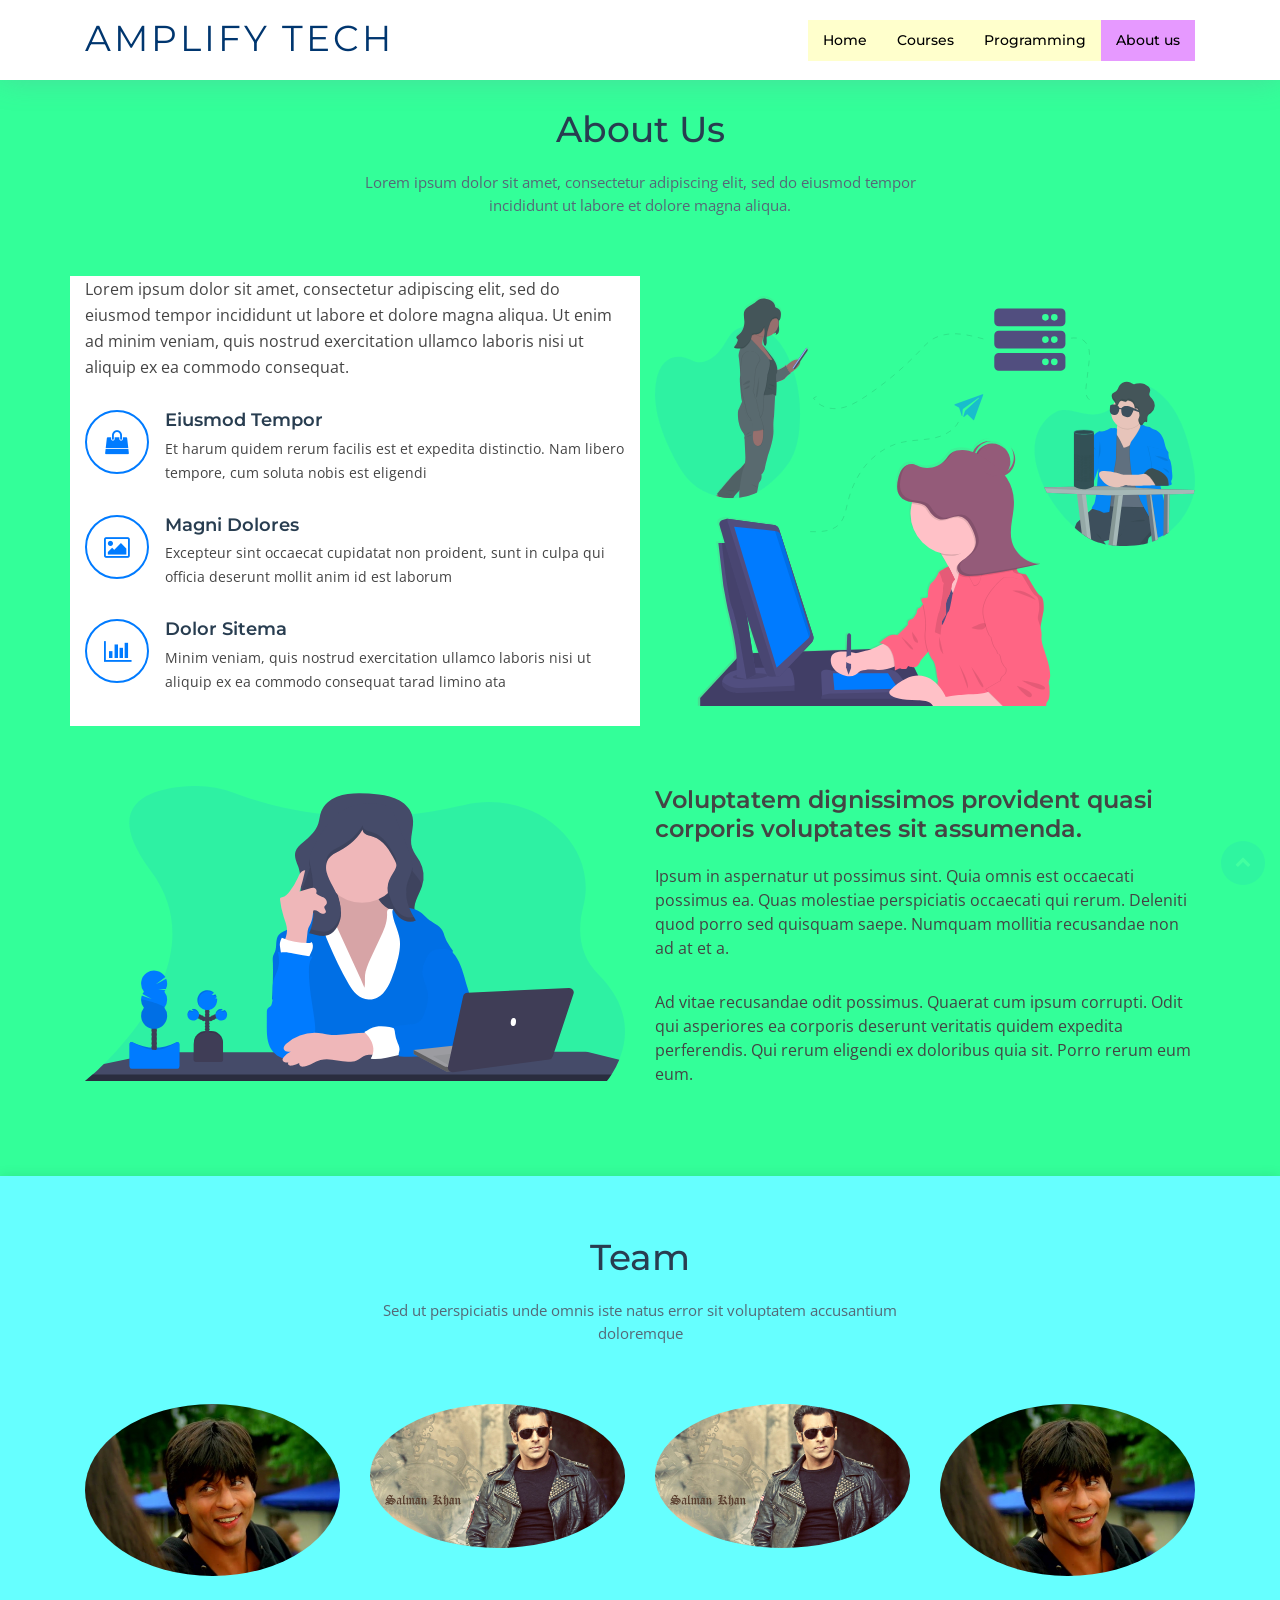
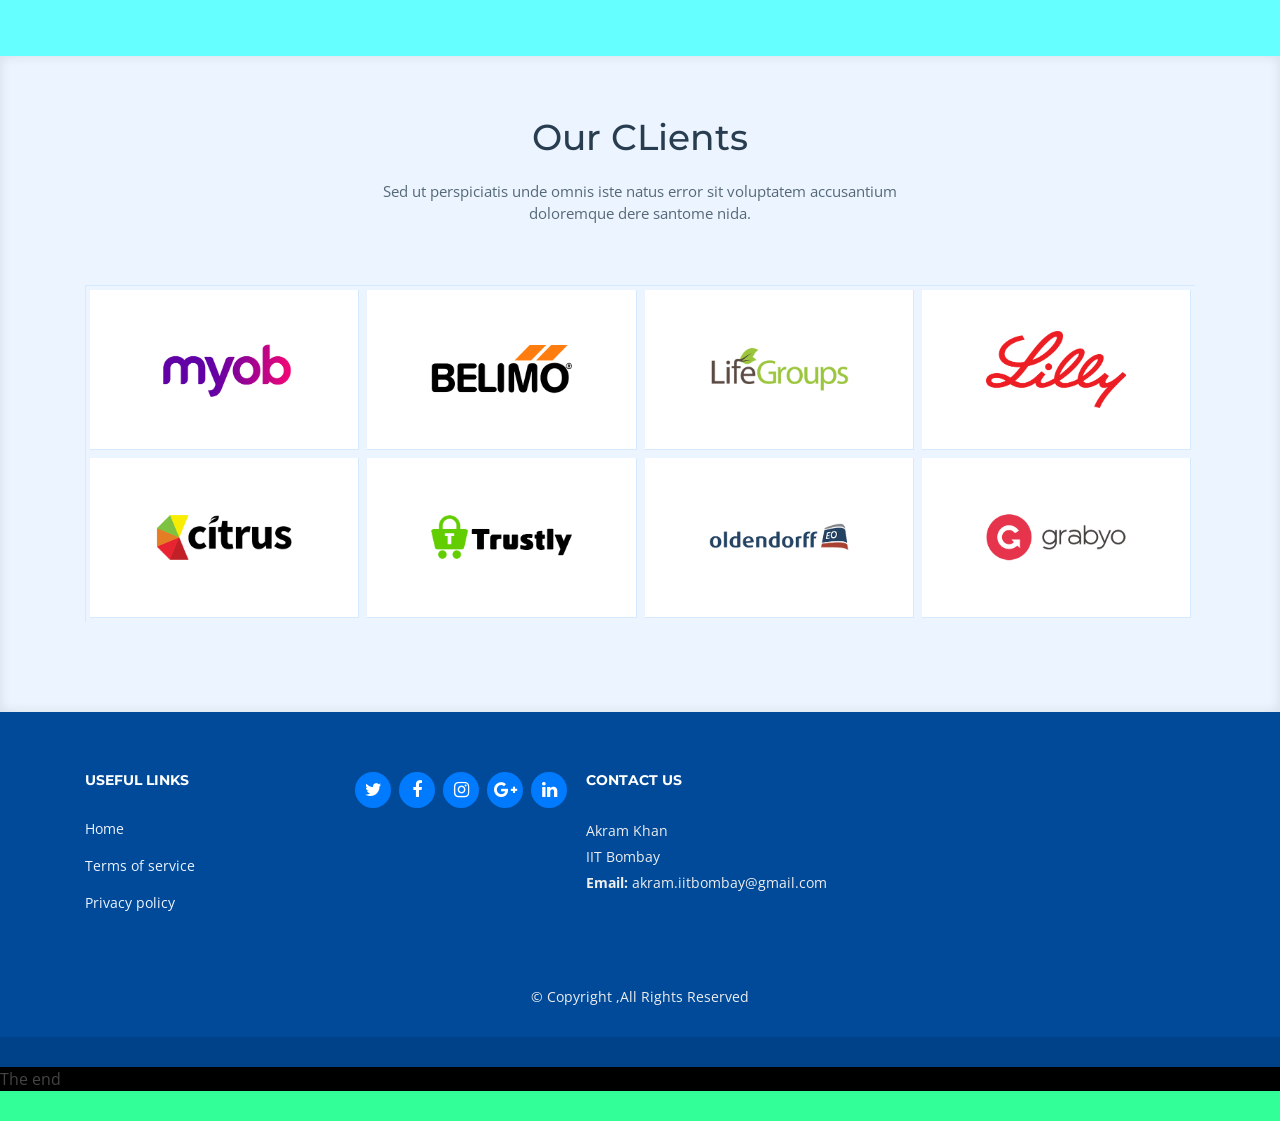
==== aboutus.html @ 1177f58f "started" ====
<!DOCTYPE html>
<html lang="en">
<head>
  <meta charset="utf-8">
  <title>About us</title>
  <meta content="width=device-width, initial-scale=1.0" name="viewport">
  <meta content="" name="keywords">
  <meta content="" name="description">

  <!-- Favicons -->
  <link href="img/ak.jpeg" rel="icon">
  <link href="img/ak.jpeg" rel="apple-touch-icon">

  <!-- Google Fonts -->
  <link href="https://fonts.googleapis.com/css?family=Open+Sans:300,300i,400,400i,700,700i|Montserrat:300,400,500,700" rel="stylesheet">

  <!-- Bootstrap CSS File -->
  <link href="lib/bootstrap/css/bootstrap.min.css" rel="stylesheet">

  <!-- Libraries CSS Files -->
  <link href="lib/font-awesome/css/font-awesome.min.css" rel="stylesheet">
  <link href="lib/animate/animate.min.css" rel="stylesheet">
  <link href="lib/ionicons/css/ionicons.min.css" rel="stylesheet">
  <link href="lib/owlcarousel/assets/owl.carousel.min.css" rel="stylesheet">
  <link href="lib/lightbox/css/lightbox.min.css" rel="stylesheet">

  <!-- Main Stylesheet File -->
  <link href="css/style.css" rel="stylesheet">

</head>

<body style="background-color: #33ff99">

  <!--==========================
  Header
  ============================-->
  <header id="header" class="fixed-top">
    <div class="container">

      <div class="logo float-left">
        <!-- Uncomment below if you prefer to use an image logo -->
        <h1 class="text-light"><a href="#header"><span>Amplify Tech</span></a></h1>
      </div>

      <nav class="main-nav float-right d-none d-lg-block">
        <ul>
          <li style="background-color: #ffffcc;color: black;"><a href="index.html">Home</a></li>
          <li style="background-color: #ffffcc;color: black;" ><a href="courses.html">Courses</a></li>
          <li style="background-color: #ffffcc;color: black;"><a href="programming.html">Programming</a></li>
          <li style="background-color: #e699ff;color: black;" class="active"><a href="aboutus.html">About us</a></li>
        </ul>
      </nav><!-- .main-nav -->
      
    </div>
  </header><!-- #header -->

  
    <!--==========================
      About Us Section
    ============================-->
    <section id="about" style="background-color: #33ff99">
      <div class="container">
        <br><br>
        <header class="section-header">
          <h3>About Us</h3>
          <p>Lorem ipsum dolor sit amet, consectetur adipiscing elit, sed do eiusmod tempor incididunt ut labore et dolore magna aliqua.</p>
        </header>

        <div class="row about-container">

          <div class="col-lg-6 content order-lg-1 order-2">
            <p>
              Lorem ipsum dolor sit amet, consectetur adipiscing elit, sed do eiusmod tempor incididunt ut labore et dolore magna aliqua. Ut enim ad minim veniam, quis nostrud exercitation ullamco laboris nisi ut aliquip ex ea commodo consequat.
            </p>

            <div class="icon-box wow fadeInUp">
              <div class="icon"><i class="fa fa-shopping-bag"></i></div>
              <h4 class="title"><a href="">Eiusmod Tempor</a></h4>
              <p class="description">Et harum quidem rerum facilis est et expedita distinctio. Nam libero tempore, cum soluta nobis est eligendi</p>
            </div>

            <div class="icon-box wow fadeInUp" data-wow-delay="0.2s">
              <div class="icon"><i class="fa fa-photo"></i></div>
              <h4 class="title"><a href="">Magni Dolores</a></h4>
              <p class="description">Excepteur sint occaecat cupidatat non proident, sunt in culpa qui officia deserunt mollit anim id est laborum</p>
            </div>

            <div class="icon-box wow fadeInUp" data-wow-delay="0.4s">
              <div class="icon"><i class="fa fa-bar-chart"></i></div>
              <h4 class="title"><a href="">Dolor Sitema</a></h4>
              <p class="description">Minim veniam, quis nostrud exercitation ullamco laboris nisi ut aliquip ex ea commodo consequat tarad limino ata</p>
            </div>

          </div>

          <div class="col-lg-6 background order-lg-2 order-1 wow fadeInUp">
            <img src="img/about-extra-2.svg" class="img-fluid" alt="">
          </div>
        </div>

        <div class="row about-extra">
          <div class="col-lg-6 wow fadeInUp">
            <img src="img/about-extra-1.svg" class="img-fluid" alt="">
          </div>
          <div class="col-lg-6 wow fadeInUp pt-5 pt-lg-0">
            <h4>Voluptatem dignissimos provident quasi corporis voluptates sit assumenda.</h4>
            <p>
              Ipsum in aspernatur ut possimus sint. Quia omnis est occaecati possimus ea. Quas molestiae perspiciatis occaecati qui rerum. Deleniti quod porro sed quisquam saepe. Numquam mollitia recusandae non ad at et a.
            </p>
            <p>
              Ad vitae recusandae odit possimus. Quaerat cum ipsum corrupti. Odit qui asperiores ea corporis deserunt veritatis quidem expedita perferendis. Qui rerum eligendi ex doloribus quia sit. Porro rerum eum eum.
            </p>
          </div>
        </div>

      </div>
    </section><!-- #about -->

    <!--==========================
      Team Section
    ============================-->
    <section id="team" style="background-color: #66ffff;">
      <div class="container">
        <div class="section-header">
          <h3>Team</h3>
          <p>Sed ut perspiciatis unde omnis iste natus error sit voluptatem accusantium doloremque</p>
        </div>

        <div class="row">

          <div class="col-lg-3 col-md-6 wow fadeInUp">
            <div class="member">
              <img src="img/shahruk.jpg" class="img-fluid" alt="">
              <div class="member-info">
                <div class="member-info-content">
                  <h4>Walter White</h4>
                  <span>Chief Executive Officer</span>
                  <div class="social">
                    <a href=""><i class="fa fa-twitter"></i></a>
                    <a href=""><i class="fa fa-facebook"></i></a>
                    <a href=""><i class="fa fa-google-plus"></i></a>
                    <a href=""><i class="fa fa-linkedin"></i></a>
                  </div>
                </div>
              </div>
            </div>
          </div>

          <div class="col-lg-3 col-md-6 wow fadeInUp" data-wow-delay="0.1s">
            <div class="member">
              <img src="img/salman.jpg" class="img-fluid" alt="">
              <div class="member-info">
                <div class="member-info-content">
                  <h4>Sarah Jhonson</h4>
                  <span>Product Manager</span>
                  <div class="social">
                    <a href=""><i class="fa fa-twitter"></i></a>
                    <a href=""><i class="fa fa-facebook"></i></a>
                    <a href=""><i class="fa fa-google-plus"></i></a>
                    <a href=""><i class="fa fa-linkedin"></i></a>
                  </div>
                </div>
              </div>
            </div>
          </div>

          <div class="col-lg-3 col-md-6 wow fadeInUp" data-wow-delay="0.2s">
            <div class="member">
              <img src="img/salman.jpg" class="img-fluid" alt="">
              <div class="member-info">
                <div class="member-info-content">
                  <h4>William Anderson</h4>
                  <span>CTO</span>
                  <div class="social">
                    <a href=""><i class="fa fa-twitter"></i></a>
                    <a href=""><i class="fa fa-facebook"></i></a>
                    <a href=""><i class="fa fa-google-plus"></i></a>
                    <a href=""><i class="fa fa-linkedin"></i></a>
                  </div>
                </div>
              </div>
            </div>
          </div>

          <div class="col-lg-3 col-md-6 wow fadeInUp" data-wow-delay="0.3s">
            <div class="member">
              <img src="img/shahruk.jpg" class="img-fluid" alt="">
              <div class="member-info">
                <div class="member-info-content">
                  <h4>Amanda Jepson</h4>
                  <span>Accountant</span>
                  <div class="social">
                    <a href=""><i class="fa fa-twitter"></i></a>
                    <a href=""><i class="fa fa-facebook"></i></a>
                    <a href=""><i class="fa fa-google-plus"></i></a>
                    <a href=""><i class="fa fa-linkedin"></i></a>
                  </div>
                </div>
              </div>
            </div>
          </div>

        </div>

      </div>
    </section><!-- #team -->

    <!--==========================
      Clients Section
    ============================-->
    <section id="clients" class="section-bg">

      <div class="container">

        <div class="section-header">
          <h3>Our CLients</h3>
          <p>Sed ut perspiciatis unde omnis iste natus error sit voluptatem accusantium doloremque dere santome nida.</p>
        </div>

        <div class="row no-gutters clients-wrap clearfix wow fadeInUp">

          <div class="col-lg-3 col-md-4 col-xs-6">
            <div class="client-logo">
              <img src="img/clients/client-1.png" class="img-fluid" alt="">
            </div>
          </div>
          
          <div class="col-lg-3 col-md-4 col-xs-6">
            <div class="client-logo">
              <img src="img/clients/client-2.png" class="img-fluid" alt="">
            </div>
          </div>
        
          <div class="col-lg-3 col-md-4 col-xs-6">
            <div class="client-logo">
              <img src="img/clients/client-3.png" class="img-fluid" alt="">
            </div>
          </div>
          
          <div class="col-lg-3 col-md-4 col-xs-6">
            <div class="client-logo">
              <img src="img/clients/client-4.png" class="img-fluid" alt="">
            </div>
          </div>
          
          <div class="col-lg-3 col-md-4 col-xs-6">
            <div class="client-logo">
              <img src="img/clients/client-5.png" class="img-fluid" alt="">
            </div>
          </div>
        
          <div class="col-lg-3 col-md-4 col-xs-6">
            <div class="client-logo">
              <img src="img/clients/client-6.png" class="img-fluid" alt="">
            </div>
          </div>
          
          <div class="col-lg-3 col-md-4 col-xs-6">
            <div class="client-logo">
              <img src="img/clients/client-7.png" class="img-fluid" alt="">
            </div>
          </div>
          
          <div class="col-lg-3 col-md-4 col-xs-6">
            <div class="client-logo">
              <img src="img/clients/client-8.png" class="img-fluid" alt="">
            </div>
          </div>

        </div>

      </div>

    </section>



  <!--==========================
    Footer
  ============================-->
  <footer id="footer">
    <div class="footer-top">
      <div class="container">
        <div class="row">


          <div class="col-lg-3 col-md-6 footer-links">
            <h4>Useful Links</h4>
            <ul>
              <li><a href="index.html">Home</a></li>
              <li><a href="#">Terms of service</a></li>
              <li><a href="#">Privacy policy</a></li>
            </ul>
          </div>

            <div class="social-links">
              <a href="#" class="twitter"><i class="fa fa-twitter"></i></a>
              <a href="#" class="facebook"><i class="fa fa-facebook"></i></a>
              <a href="#" class="instagram"><i class="fa fa-instagram"></i></a>
              <a href="#" class="google-plus"><i class="fa fa-google-plus"></i></a>
              <a href="https://www.linkedin.com/in/akram-khan-572576174/" class="linkedin"><i class="fa fa-linkedin"></i></a>
            </div>

          <div class="col-lg-3 col-md-6 footer-contact">
            <h4>Contact Us</h4>
            <p>
              Akram Khan <br>
              IIT Bombay<br>
              <strong>Email:</strong> akram.iitbombay@gmail.com<br>
            </p> 

          </div>

      </div>
    </div>

    <div class="container">
      <div class="copyright">
        &copy; Copyright ,All Rights Reserved
      </div>
      </div>
    </div>
  </footer><!-- #footer -->




  
  <a href="#" class="back-to-top"><i class="fa fa-chevron-up"></i></a>
  <p style="background-color: black;">The end</p>

  <!-- Uncomment below i you want to use a preloader -->
  <!-- <div id="preloader"></div> -->

  <!-- JavaScript Libraries -->
  <script src="lib/jquery/jquery.min.js"></script>
  <script src="lib/jquery/jquery-migrate.min.js"></script>
  <script src="lib/bootstrap/js/bootstrap.bundle.min.js"></script>
  <script src="lib/easing/easing.min.js"></script>
  <script src="lib/mobile-nav/mobile-nav.js"></script>
  <script src="lib/wow/wow.min.js"></script>
  <script src="lib/waypoints/waypoints.min.js"></script>
  <script src="lib/counterup/counterup.min.js"></script>
  <script src="lib/owlcarousel/owl.carousel.min.js"></script>
  <script src="lib/isotope/isotope.pkgd.min.js"></script>
  <script src="lib/lightbox/js/lightbox.min.js"></script>
  <!-- Contact Form JavaScript File -->
  <script src="contactform/contactform.js"></script>

  <!-- Template Main Javascript File -->
  <script src="js/main.js"></script>

</body>
</html>
---- css/style.css ----
/*
  Theme Name: NewBiz
  Theme URL: https://bootstrapmade.com/newbiz-bootstrap-business-template/
  Author: BootstrapMade.com
  License: https://bootstrapmade.com/license/
*/

/*--------------------------------------------------------------
# General
--------------------------------------------------------------*/

body {
  background: #fff;
  color: #444;
  font-family: "Open Sans", sans-serif;
}

* {
  box-sizing: border-box;
}

a {
  color: #007bff;
  transition: 0.5s;
}

a:hover,
a:active,
a:focus {
  color: #0b6bd3;
  outline: none;
  text-decoration: none;
}

p {
  padding: 0;
  margin: 0 0 30px 0;
}

h1,
h2,
h3,
h4,
h5,
h6 {
  font-family: "Montserrat", sans-serif;
  font-weight: 400;
  margin: 0 0 20px 0;
  padding: 0;
}

/* Back to top button */

.back-to-top {
  position: fixed;
  display: none;
  background: #007bff;
  color: #fff;
  width: 44px;
  height: 44px;
  text-align: center;
  line-height: 1;
  font-size: 16px;
  border-radius: 50%;
  right: 15px;
  bottom: 15px;
  transition: background 0.5s;
  z-index: 11;
}

.back-to-top i {
  padding-top: 12px;
  color: #fff;
}

/* Prelaoder */

#preloader {
  position: fixed;
  top: 0;
  left: 0;
  right: 0;
  bottom: 0;
  z-index: 9999;
  overflow: hidden;
  background: #fff;
}

#preloader:before {
  content: "";
  position: fixed;
  top: calc(50% - 30px);
  left: calc(50% - 30px);
  border: 6px solid #f2f2f2;
  border-top: 6px solid #007bff;
  border-radius: 50%;
  width: 60px;
  height: 60px;
  -webkit-animation: animate-preloader 1s linear infinite;
  animation: animate-preloader 1s linear infinite;
}

@-webkit-keyframes animate-preloader {
  0% {
    -webkit-transform: rotate(0deg);
    transform: rotate(0deg);
  }

  100% {
    -webkit-transform: rotate(360deg);
    transform: rotate(360deg);
  }
}

@keyframes animate-preloader {
  0% {
    -webkit-transform: rotate(0deg);
    transform: rotate(0deg);
  }

  100% {
    -webkit-transform: rotate(360deg);
    transform: rotate(360deg);
  }
}

/*--------------------------------------------------------------
# Header
--------------------------------------------------------------*/

#header {
  height: 80px;
  transition: all 0.5s;
  z-index: 997;
  transition: all 0.5s;
  padding: 20px 0;
  background: #fff;
  box-shadow: 0px 0px 30px rgba(127, 137, 161, 0.3);
}

#header.header-scrolled,
#header.header-pages {
  height: 60px;
  padding: 10px 0;
}

#header .logo h1 {
  font-size: 36px;
  margin: 0;
  padding: 0;
  line-height: 1;
  font-weight: 400;
  letter-spacing: 3px;
  text-transform: uppercase;
}

#header .logo h1 a,
#header .logo h1 a:hover {
  color: #00366f;
  text-decoration: none;
}

#header .logo img {
  padding: 0;
  margin: 7px 0;
  max-height: 26px;
}

.main-pages {
  margin-top: 60px;
}

/*--------------------------------------------------------------
# Intro Section
--------------------------------------------------------------*/

#intro {
  width: 100%;
  position: relative;
  background: url("../img/intro-bg.png") center bottom no-repeat;
  background-size: cover;
  padding: 200px 0 120px 0;
}

#intro .intro-img {
  width: 50%;
  float: right;
}

#intro .intro-info {
  width: 50%;
  float: left;
}

#intro .intro-info h2 {
  color: #fff;
  margin-bottom: 40px;
  font-size: 48px;
  font-weight: 700;
}

#intro .intro-info h2 span {
  color: #74b5fc;
  text-decoration: underline;
}

#intro .intro-info .btn-get-started,
#intro .intro-info .btn-services {
  font-family: "Montserrat", sans-serif;
  font-size: 14px;
  font-weight: 600;
  letter-spacing: 1px;
  display: inline-block;
  padding: 10px 32px;
  border-radius: 50px;
  transition: 0.5s;
  margin: 0 20px 20px 0;
  color: #fff;
}

#intro .intro-info .btn-get-started {
  background: #007bff;
  border: 2px solid #007bff;
  color: #fff;
}

#intro .intro-info .btn-get-started:hover {
  background: none;
  border-color: #fff;
  color: #fff;
}

#intro .intro-info .btn-services {
  border: 2px solid #fff;
}

#intro .intro-info .btn-services:hover {
  background: #007bff;
  border-color: #007bff;
  color: #fff;
}

/*--------------------------------------------------------------
# Navigation Menu
--------------------------------------------------------------*/

/* Desktop Navigation */

.main-nav {
  /* Drop Down */
  /* Deep Drop Down */
}

.main-nav,
.main-nav * {
  margin: 0;
  padding: 0;
  list-style: none;
}

.main-nav > ul > li {
  position: relative;
  white-space: nowrap;
  float: left;
}

.main-nav a {
  display: block;
  position: relative;
  color: black;
  padding: 10px 15px;
  transition: 0.3s;
  font-size: 14px;
  font-family: "Montserrat", sans-serif;
  font-weight: 500;
}

.main-nav a:hover,
.main-nav .active > a,
.main-nav li:hover > a {
  color: red;
  text-decoration: none;
}

.main-nav .drop-down ul {
  display: block;
  position: absolute;
  left: 0;
  top: calc(100% + 30px);
  z-index: 99;
  opacity: 0;
  visibility: hidden;
  padding: 10px 0;
  background: #fff;
  box-shadow: 0px 0px 30px rgba(127, 137, 161, 0.25);
  transition: ease all 0.3s;
}

.main-nav .drop-down:hover > ul {
  opacity: 1;
  top: 100%;
  visibility: visible;
}

.main-nav .drop-down li {
  min-width: 180px;
  position: relative;
}

.main-nav .drop-down ul a {
  padding: 10px 20px;
  font-size: 13px;
  color: #004289;
}

.main-nav .drop-down ul a:hover,
.main-nav .drop-down ul .active > a,
.main-nav .drop-down ul li:hover > a {
  color: #007bff;
}

.main-nav .drop-down > a:after {
  content: "\f107";
  font-family: FontAwesome;
  padding-left: 10px;
}

.main-nav .drop-down .drop-down ul {
  top: 0;
  left: calc(100% - 30px);
}

.main-nav .drop-down .drop-down:hover > ul {
  opacity: 1;
  top: 0;
  left: 100%;
}

.main-nav .drop-down .drop-down > a {
  padding-right: 35px;
}

.main-nav .drop-down .drop-down > a:after {
  content: "\f105";
  position: absolute;
  right: 15px;
}

/* Mobile Navigation */

.mobile-nav {
  position: fixed;
  top: 0;
  bottom: 0;
  z-index: 9999;
  overflow-y: auto;
  left: -260px;
  width: 260px;
  padding-top: 18px;
  background: rgba(19, 39, 57, 0.8);
  transition: 0.4s;
}

.mobile-nav * {
  margin: 0;
  padding: 0;
  list-style: none;
}

.mobile-nav a {
  display: block;
  position: relative;
  color: black;
  padding: 10px 20px;
  font-weight: 500;
}

.mobile-nav a:hover,
.mobile-nav .active > a,
.mobile-nav li:hover > a {
  color: red;
  text-decoration: none;
}

.mobile-nav .drop-down > a:after {
  content: "\f078";
  font-family: FontAwesome;
  padding-left: 10px;
  position: absolute;
  right: 15px;
}

.mobile-nav .active.drop-down > a:after {
  content: "\f077";
}

.mobile-nav .drop-down > a {
  padding-right: 35px;
}

.mobile-nav .drop-down ul {
  display: none;
  overflow: hidden;
}

.mobile-nav .drop-down li {
  padding-left: 20px;
}

.mobile-nav-toggle {
  position: fixed;
  right: 0;
  top: 0;
  z-index: 9998;
  border: 0;
  background: none;
  font-size: 24px;
  transition: all 0.4s;
  outline: none !important;
  line-height: 1;
  cursor: pointer;
  text-align: right;
}

.mobile-nav-toggle i {
  margin: 18px 18px 0 0;
  color: #004289;
}

.mobile-nav-overly {
  width: 100%;
  height: 100%;
  z-index: 9997;
  top: 0;
  left: 0;
  position: fixed;
  background: rgba(19, 39, 57, 0.8);
  overflow: hidden;
  display: none;
}

.mobile-nav-active {
  overflow: hidden;
}

.mobile-nav-active .mobile-nav {
  left: 0;
}

.mobile-nav-active .mobile-nav-toggle i {
  color: #fff;
}

/*--------------------------------------------------------------
# Sections
--------------------------------------------------------------*/

/* Sections Header
--------------------------------*/

.section-header h3 {
  font-size: 36px;
  color: #283d50;
  text-align: center;
  font-weight: 500;
  position: relative;
}

.section-header p {
  text-align: center;
  margin: auto;
  font-size: 15px;
  padding-bottom: 60px;
  color: #556877;
  width: 50%;
}

/* Section with background
--------------------------------*/

.section-bg {
  background: #ecf5ff;
}

/* About Us Section
--------------------------------*/

#about {
  background: #fff;
  padding: 60px 0;
}

#about .about-container .background {
  margin: 20px 0;
}

#about .about-container .content {
  background: #fff;
}

#about .about-container .title {
  color: #333;
  font-weight: 700;
  font-size: 32px;
}

#about .about-container p {
  line-height: 26px;
}

#about .about-container p:last-child {
  margin-bottom: 0;
}

#about .about-container .icon-box {
  background: #fff;
  background-size: cover;
  padding: 0 0 30px 0;
}

#about .about-container .icon-box .icon {
  float: left;
  background: #fff;
  width: 64px;
  height: 64px;
  display: -webkit-box;
  display: -webkit-flex;
  display: -ms-flexbox;
  display: flex;
  -webkit-box-pack: center;
  -webkit-justify-content: center;
  -ms-flex-pack: center;
  justify-content: center;
  -webkit-box-align: center;
  -webkit-align-items: center;
  -ms-flex-align: center;
  align-items: center;
  -webkit-box-orient: vertical;
  -webkit-box-direction: normal;
  -webkit-flex-direction: column;
  -ms-flex-direction: column;
  flex-direction: column;
  text-align: center;
  border-radius: 50%;
  border: 2px solid #007bff;
  transition: all 0.3s ease-in-out;
}

#about .about-container .icon-box .icon i {
  color: #007bff;
  font-size: 24px;
}

#about .about-container .icon-box:hover .icon {
  background: #007bff;
}

#about .about-container .icon-box:hover .icon i {
  color: #fff;
}

#about .about-container .icon-box .title {
  margin-left: 80px;
  font-weight: 600;
  margin-bottom: 5px;
  font-size: 18px;
}

#about .about-container .icon-box .title a {
  color: #283d50;
}

#about .about-container .icon-box .description {
  margin-left: 80px;
  line-height: 24px;
  font-size: 14px;
}

#about .about-extra {
  padding-top: 60px;
}

#about .about-extra h4 {
  font-weight: 600;
  font-size: 24px;
}

/* Services Section
--------------------------------*/

#services {
  padding: 60px 0 40px 0;
  box-shadow: inset 0px 0px 12px 0px rgba(0, 0, 0, 0.1);
}

#services .box {
  padding: 30px;
  position: relative;
  overflow: hidden;
  border-radius: 10px;
  margin: 0 10px 40px 10px;
  background: #fff;
  box-shadow: 0 10px 29px 0 rgba(68, 88, 144, 0.1);
  transition: all 0.3s ease-in-out;
}

#services .box:hover {
  -webkit-transform: translateY(-5px);
  transform: translateY(-5px);
}

#services .icon {
  position: absolute;
  left: -10px;
  top: calc(50% - 32px);
}

#services .icon i {
  font-size: 64px;
  line-height: 1;
  transition: 0.5s;
}

#services .title {
  margin-left: 40px;
  font-weight: 700;
  margin-bottom: 15px;
  font-size: 18px;
}

#services .title a {
  color: #111;
}

#services .box:hover .title a {
  color: #007bff;
}

#services .description {
  font-size: 14px;
  margin-left: 40px;
  line-height: 24px;
  margin-bottom: 0;
}

#why-us {
  padding: 60px 0;
  background: #004a99;
}

#why-us .section-header h3,
#why-us .section-header p {
  color: #fff;
}

#why-us .card {
  background: #00458f;
  border-color: #00458f;
  border-radius: 10px;
  margin: 0 15px;
  padding: 15px 0;
  text-align: center;
  color: #fff;
  transition: 0.3s ease-in-out;
  height: 100%;
}

#why-us .card:hover {
  background: #003b7a;
  border-color: #003b7a;
}

#why-us .card i {
  font-size: 48px;
  padding-top: 15px;
  color: #bfddfe;
}

#why-us .card h5 {
  font-size: 22px;
  font-weight: 600;
}

#why-us .card p {
  font-size: 15px;
  color: #d8eafe;
}

#why-us .card .readmore {
  color: #fff;
  font-weight: 600;
  display: inline-block;
  transition: 0.3s ease-in-out;
  border-bottom: #00458f solid 2px;
}

#why-us .card .readmore:hover {
  border-bottom: #fff solid 2px;
}

#why-us .counters {
  padding-top: 40px;
}

#why-us .counters span {
  font-family: "Montserrat", sans-serif;
  font-weight: bold;
  font-size: 48px;
  display: block;
  color: #fff;
}

#why-us .counters p {
  padding: 0;
  margin: 0 0 20px 0;
  font-family: "Montserrat", sans-serif;
  font-size: 14px;
  color: #cce5ff;
}

/* Portfolio Section
--------------------------------*/

#portfolio {
  padding: 60px 0;
  box-shadow: 0px 0px 12px 0px rgba(0, 0, 0, 0.1);
}

#portfolio #portfolio-flters {
  padding: 0;
  margin: 5px 0 35px 0;
  list-style: none;
  text-align: center;
}

#portfolio #portfolio-flters li {
  cursor: pointer;
  margin: 15px 15px 15px 0;
  display: inline-block;
  padding: 6px 20px;
  font-size: 12px;
  line-height: 20px;
  color: #007bff;
  border-radius: 50px;
  text-transform: uppercase;
  background: #ecf5ff;
  margin-bottom: 5px;
  transition: all 0.3s ease-in-out;
}

#portfolio #portfolio-flters li:hover,
#portfolio #portfolio-flters li.filter-active {
  background: #007bff;
  color: #fff;
}

#portfolio #portfolio-flters li:last-child {
  margin-right: 0;
}

#portfolio .portfolio-item {
  position: relative;
  overflow: hidden;
  margin-bottom: 30px;
}

#portfolio .portfolio-item .portfolio-wrap {
  overflow: hidden;
  position: relative;
  border-radius: 6px;
  margin: 0;
}

#portfolio .portfolio-item .portfolio-wrap:hover img {
  opacity: 0.4;
  transition: 0.3s;
}

#portfolio .portfolio-item .portfolio-wrap .portfolio-info {
  position: absolute;
  top: 0;
  right: 0;
  bottom: 0;
  left: 0;
  display: -webkit-box;
  display: -webkit-flex;
  display: -ms-flexbox;
  display: flex;
  -webkit-box-pack: center;
  -webkit-justify-content: center;
  -ms-flex-pack: center;
  justify-content: center;
  -webkit-box-align: center;
  -webkit-align-items: center;
  -ms-flex-align: center;
  align-items: center;
  -webkit-box-orient: vertical;
  -webkit-box-direction: normal;
  -webkit-flex-direction: column;
  -ms-flex-direction: column;
  flex-direction: column;
  text-align: center;
  opacity: 0;
  transition: 0.2s linear;
}

#portfolio .portfolio-item .portfolio-wrap .portfolio-info h4 {
  font-size: 22px;
  line-height: 1px;
  font-weight: 700;
  margin-bottom: 14px;
  padding-bottom: 0;
}

#portfolio .portfolio-item .portfolio-wrap .portfolio-info h4 a {
  color: #fff;
}

#portfolio .portfolio-item .portfolio-wrap .portfolio-info h4 a:hover {
  color: #007bff;
}

#portfolio .portfolio-item .portfolio-wrap .portfolio-info p {
  padding: 0;
  margin: 0;
  color: #e2effe;
  font-weight: 500;
  font-size: 14px;
  text-transform: uppercase;
}

#portfolio .portfolio-item .portfolio-wrap .portfolio-info .link-preview,
#portfolio .portfolio-item .portfolio-wrap .portfolio-info .link-details {
  display: inline-block;
  line-height: 1;
  text-align: center;
  width: 36px;
  height: 36px;
  background: #007bff;
  border-radius: 50%;
  margin: 10px 4px 0 4px;
}

#portfolio .portfolio-item .portfolio-wrap .portfolio-info .link-preview i,
#portfolio .portfolio-item .portfolio-wrap .portfolio-info .link-details i {
  padding-top: 6px;
  font-size: 22px;
  color: #fff;
}

#portfolio .portfolio-item .portfolio-wrap .portfolio-info .link-preview:hover,
#portfolio .portfolio-item .portfolio-wrap .portfolio-info .link-details:hover {
  background: #3395ff;
}

#portfolio .portfolio-item .portfolio-wrap .portfolio-info .link-preview:hover i,
#portfolio .portfolio-item .portfolio-wrap .portfolio-info .link-details:hover i {
  color: #fff;
}

#portfolio .portfolio-item .portfolio-wrap:hover {
  background: #003166;
}

#portfolio .portfolio-item .portfolio-wrap:hover .portfolio-info {
  opacity: 1;
}

/* Testimonials Section
--------------------------------*/

#testimonials {
  padding: 60px 0;
  box-shadow: inset 0px 0px 12px 0px rgba(0, 0, 0, 0.1);
}

#testimonials .section-header {
  margin-bottom: 40px;
}

#testimonials .testimonial-item .testimonial-img {
  width: 120px;
  border-radius: 50%;
  border: 4px solid #fff;
  float: left;
}

#testimonials .testimonial-item h3 {
  font-size: 20px;
  font-weight: bold;
  margin: 10px 0 5px 0;
  color: #111;
  margin-left: 140px;
}

#testimonials .testimonial-item h4 {
  font-size: 14px;
  color: #999;
  margin: 0 0 15px 0;
  margin-left: 140px;
}

#testimonials .testimonial-item p {
  font-style: italic;
  margin: 0 0 15px 140px;
}

#testimonials .owl-nav,
#testimonials .owl-dots {
  margin-top: 5px;
  text-align: center;
}

#testimonials .owl-dot {
  display: inline-block;
  margin: 0 5px;
  width: 12px;
  height: 12px;
  border-radius: 50%;
  background-color: #ddd;
}

#testimonials .owl-dot.active {
  background-color: #007bff;
}

/* Team Section
--------------------------------*/

#team {
  background: #fff;
  padding: 60px 0;
  box-shadow: 0px 0px 12px 0px rgba(0, 0, 0, 0.1);
}

#team .member {
  text-align: center;
  margin-bottom: 20px;
  position: relative;
  border-radius: 50%;
  overflow: hidden;
}

#team .member .member-info {
  opacity: 0;
  display: -webkit-box;
  display: -webkit-flex;
  display: -ms-flexbox;
  display: flex;
  -webkit-box-pack: center;
  -webkit-justify-content: center;
  -ms-flex-pack: center;
  justify-content: center;
  -webkit-box-align: center;
  -webkit-align-items: center;
  -ms-flex-align: center;
  align-items: center;
  position: absolute;
  bottom: 0;
  top: 0;
  left: 0;
  right: 0;
  transition: 0.2s;
}

#team .member .member-info-content {
  margin-top: 50px;
  transition: margin 0.2s;
}

#team .member:hover .member-info {
  background: rgba(0, 62, 128, 0.7);
  opacity: 1;
  transition: 0.4s;
}

#team .member:hover .member-info-content {
  margin-top: 0;
  transition: margin 0.4s;
}

#team .member h4 {
  font-weight: 700;
  margin-bottom: 2px;
  font-size: 18px;
  color: #fff;
}

#team .member span {
  font-style: italic;
  display: block;
  font-size: 13px;
  color: #fff;
}

#team .member .social {
  margin-top: 15px;
}

#team .member .social a {
  transition: none;
  color: #fff;
}

#team .member .social a:hover {
  color: #007bff;
}

#team .member .social i {
  font-size: 18px;
  margin: 0 2px;
}

/* Clients Section
--------------------------------*/

#clients {
  padding: 60px 0;
  box-shadow: inset 0px 0px 12px 0px rgba(0, 0, 0, 0.1);
}

#clients .clients-wrap {
  border-top: 1px solid #d6eaff;
  border-left: 1px solid #d6eaff;
  margin-bottom: 30px;
}

#clients .client-logo {
  padding: 64px;
  margin:4px;
  display: -webkit-box;
  display: -webkit-flex;
  display: -ms-flexbox;
  display: flex;
  -webkit-box-pack: center;
  -webkit-justify-content: center;
  -ms-flex-pack: center;
  justify-content: center;
  -webkit-box-align: center;
  -webkit-align-items: center;
  -ms-flex-align: center;
  align-items: center;
  border-right: 1px solid #d6eaff;
  border-bottom: 1px solid #d6eaff;
  overflow: hidden;
  background: #fff;
  height: 160px;
}

#clients .client-logo:hover img {
  -webkit-transform: scale(1.2);
  transform: scale(1.2);
}

#clients img {
  transition: all 0.4s ease-in-out;
}

/* Contact Section
--------------------------------*/

#contact {
  box-shadow: 0px 0px 12px 0px rgba(0, 0, 0, 0.1);
  padding: 60px 0;
  overflow: hidden;
}

#contact .section-header {
  padding-bottom: 30px;
}

#contact .contact-about h3 {
  font-size: 36px;
  margin: 0 0 10px 0;
  padding: 0;
  line-height: 1;
  font-family: "Montserrat", sans-serif;
  font-weight: 300;
  letter-spacing: 3px;
  text-transform: uppercase;
  color: #007bff;
}

#contact .contact-about p {
  font-size: 14px;
  line-height: 24px;
  font-family: "Montserrat", sans-serif;
  color: #888;
}

#contact .social-links {
  padding-bottom: 20px;
}

#contact .social-links a {
  font-size: 18px;
  display: inline-block;
  background: #fff;
  color: #007bff;
  line-height: 1;
  padding: 8px 0;
  margin-right: 4px;
  border-radius: 50%;
  text-align: center;
  width: 36px;
  height: 36px;
  transition: 0.3s;
  border: 1px solid #007bff;
}

#contact .social-links a:hover {
  background: #007bff;
  color: #fff;
}

#contact .info {
  color: #283d50;
}

#contact .info i {
  font-size: 32px;
  color: #007bff;
  float: left;
  line-height: 1;
}

#contact .info p {
  padding: 0 0 10px 36px;
  line-height: 28px;
  font-size: 14px;
}

#contact .form #sendmessage {
  color: #007bff;
  border: 1px solid #007bff;
  display: none;
  text-align: center;
  padding: 15px;
  font-weight: 600;
  margin-bottom: 15px;
}

#contact .form #errormessage {
  color: red;
  display: none;
  border: 1px solid red;
  text-align: center;
  padding: 15px;
  font-weight: 600;
  margin-bottom: 15px;
}

#contact .form #sendmessage.show,
#contact .form #errormessage.show,
#contact .form .show {
  display: block;
}

#contact .form .validation {
  color: red;
  display: none;
  margin: 0 0 20px;
  font-weight: 400;
  font-size: 13px;
}

#contact .form input,
#contact .form textarea {
  border-radius: 0;
  box-shadow: none;
  font-size: 14px;
}

#contact .form button[type="submit"] {
  background: #007bff;
  border: 0;
  border-radius: 20px;
  padding: 8px 30px;
  color: #fff;
  transition: 0.3s;
}

#contact .form button[type="submit"]:hover {
  background: #0067d5;
  cursor: pointer;
}

/*--------------------------------------------------------------
# Footer
--------------------------------------------------------------*/

#footer {
  background: #00428a;
  padding: 0 0 30px 0;
  color: #eee;
  font-size: 14px;
}

#footer .footer-top {
  background: #004a99;
  padding: 60px 0 30px 0;
}

#footer .footer-top .footer-info {
  margin-bottom: 30px;
}

#footer .footer-top .footer-info h3 {
  font-size: 34px;
  margin: 0 0 20px 0;
  padding: 2px 0 2px 0;
  line-height: 1;
  font-family: "Montserrat", sans-serif;
  color: #fff;
  font-weight: 400;
  letter-spacing: 3px;
  text-transform: uppercase;
}

#footer .footer-top .footer-info p {
  font-size: 13px;
  line-height: 24px;
  margin-bottom: 0;
  font-family: "Montserrat", sans-serif;
  color: #ecf5ff;
}

#footer .footer-top .social-links a {
  font-size: 18px;
  display: inline-block;
  background: #007bff;
  color: #fff;
  line-height: 1;
  padding: 8px 0;
  margin-right: 4px;
  border-radius: 50%;
  text-align: center;
  width: 36px;
  height: 36px;
  transition: 0.3s;
}

#footer .footer-top .social-links a:hover {
  background: #0067d5;
  color: #fff;
}

#footer .footer-top h4 {
  font-size: 14px;
  font-weight: bold;
  color: #fff;
  text-transform: uppercase;
  position: relative;
  padding-bottom: 10px;
}

#footer .footer-top .footer-links {
  margin-bottom: 30px;
}

#footer .footer-top .footer-links ul {
  list-style: none;
  padding: 0;
  margin: 0;
}

#footer .footer-top .footer-links ul li {
  padding: 8px 0;
}

#footer .footer-top .footer-links ul li:first-child {
  padding-top: 0;
}

#footer .footer-top .footer-links ul a {
  color: #ecf5ff;
}

#footer .footer-top .footer-links ul a:hover {
  color: #74b5fc;
}

#footer .footer-top .footer-contact {
  margin-bottom: 30px;
}

#footer .footer-top .footer-contact p {
  line-height: 26px;
}

#footer .footer-top .footer-newsletter {
  margin-bottom: 30px;
}

#footer .footer-top .footer-newsletter input[type="email"] {
  border: 0;
  padding: 6px 8px;
  width: 65%;
}

#footer .footer-top .footer-newsletter input[type="submit"] {
  background: #007bff;
  border: 0;
  width: 35%;
  padding: 6px 0;
  text-align: center;
  color: #fff;
  transition: 0.3s;
  cursor: pointer;
}

#footer .footer-top .footer-newsletter input[type="submit"]:hover {
  background: #0062cc;
}

#footer .copyright {
  text-align: center;
  padding-top: 30px;
}

#footer .credits {
  text-align: center;
  font-size: 13px;
  color: #f1f7ff;
}

#footer .credits a {
  color: #bfddfe;
}

#footer .credits a:hover {
  color: #f1f7ff;
}

/*--------------------------------------------------------------
# Responsive Media Queries
--------------------------------------------------------------*/

@media (min-width: 992px) {
  #testimonials .testimonial-item p {
    width: 80%;
  }
}

@media (max-width: 991px) {
  #clients .client-logo{
    padding: 10px 50px 10px 50px;
    height: 180px;
  }
  #header {
    height: 60px;
    padding: 10px 0;
  }

  #header .logo h1 {
    font-size: 28px;
    padding: 8px 0;
  }

  #intro {
    padding: 140px 0 60px 0;
  }

  #intro .intro-img {
    width: 80%;
    float: none;
    margin: 0 auto 25px auto;
  }

  #intro .intro-info {
    width: 80%;
    float: none;
    margin: auto;
    text-align: center;
  }

  #why-us .card {
    margin: 0;
  }
}

@media (max-width: 768px) {
  .back-to-top {
    bottom: 15px;
  }
  #clients .client-logo{
    padding: 10px 50px 10px 50px;
    height: 200px;
  }
}

@media (max-width: 767px) {
  #clients .client-logo{
    padding: 10px 50px 10px 50px;
    height: 200px;
  }
  #intro .intro-info {
    width: 100%;
  }

  #intro .intro-info h2 {
    font-size: 34px;
    margin-bottom: 30px;
  }

  .section-header p {
    width: 100%;
  }

  #testimonials .testimonial-item {
    text-align: center;
  }

  #testimonials .testimonial-item .testimonial-img {
    float: none;
    margin: auto;
  }

  #testimonials .testimonial-item h3,
  #testimonials .testimonial-item h4,
  #testimonials .testimonial-item p {
    margin-left: 0;
  }
}

@media (max-width: 574px) {
  #intro {
    padding: 100px 0 20px 0;
  }
  #clients .client-logo{
    padding: 10px 50px 10px 50px;
    height: 200px;
  }
}
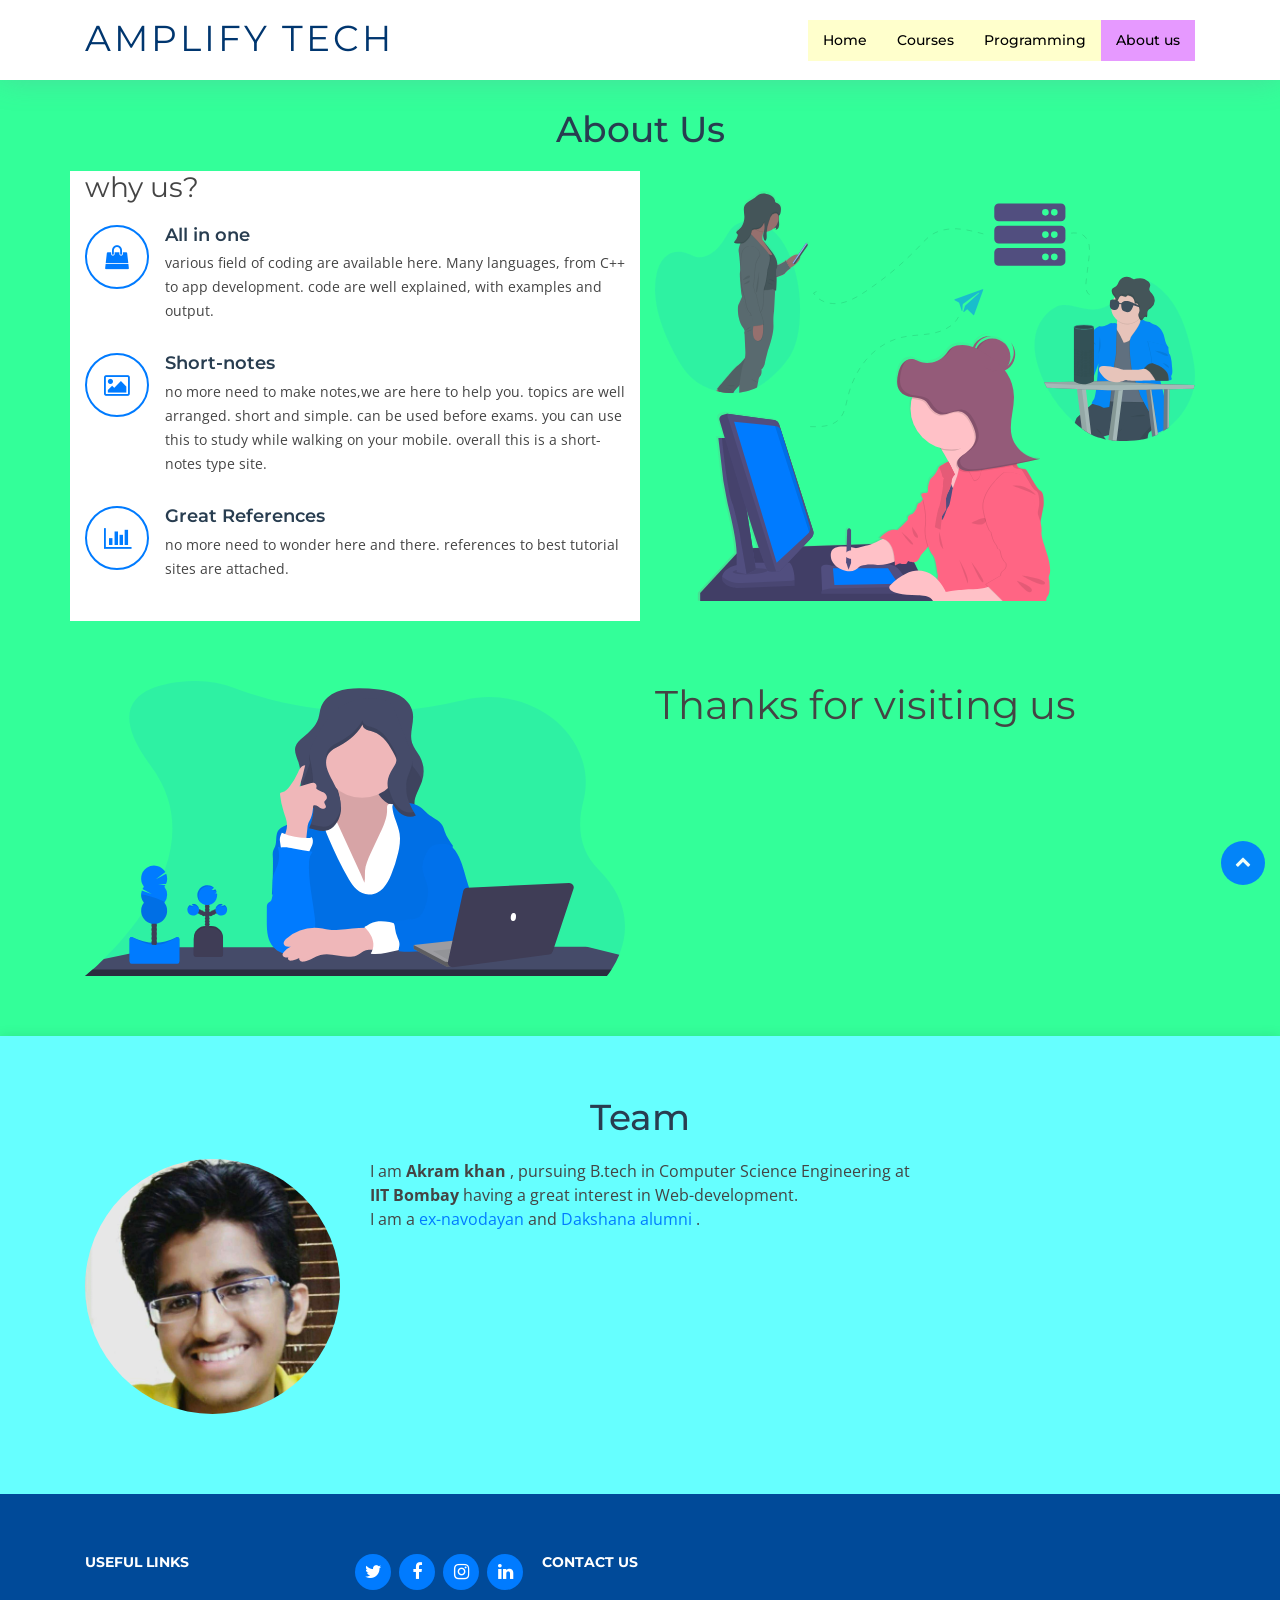
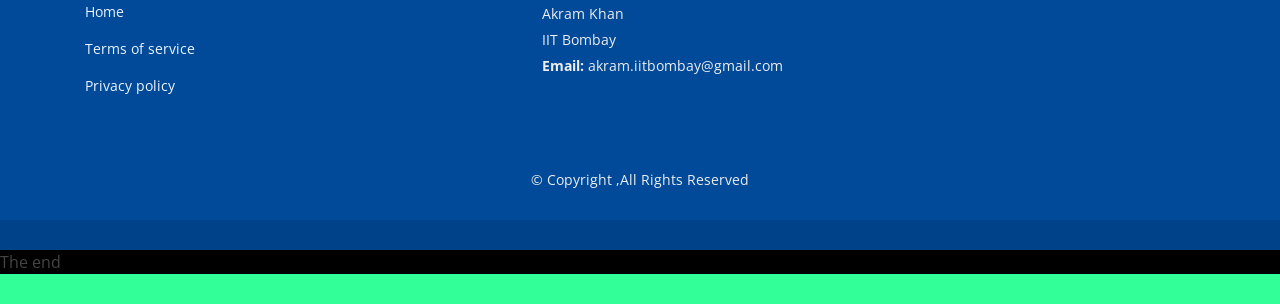
==== commit 197680ea: "semi final" ====
--- a/aboutus.html
+++ b/aboutus.html
@@ -63,32 +63,31 @@
         <br><br>
         <header class="section-header">
           <h3>About Us</h3>
-          <p>Lorem ipsum dolor sit amet, consectetur adipiscing elit, sed do eiusmod tempor incididunt ut labore et dolore magna aliqua.</p>
         </header>
 
         <div class="row about-container">
 
           <div class="col-lg-6 content order-lg-1 order-2">
-            <p>
-              Lorem ipsum dolor sit amet, consectetur adipiscing elit, sed do eiusmod tempor incididunt ut labore et dolore magna aliqua. Ut enim ad minim veniam, quis nostrud exercitation ullamco laboris nisi ut aliquip ex ea commodo consequat.
-            </p>
+            <h3>why us? </h3>
 
             <div class="icon-box wow fadeInUp">
               <div class="icon"><i class="fa fa-shopping-bag"></i></div>
-              <h4 class="title"><a href="">Eiusmod Tempor</a></h4>
-              <p class="description">Et harum quidem rerum facilis est et expedita distinctio. Nam libero tempore, cum soluta nobis est eligendi</p>
+              <h4 class="title"><a href="">All in one</a></h4>
+              <p class="description">various field of coding are available here. Many languages, from C++ to app development. code are well explained, with examples and output. </p>
             </div>
 
             <div class="icon-box wow fadeInUp" data-wow-delay="0.2s">
               <div class="icon"><i class="fa fa-photo"></i></div>
-              <h4 class="title"><a href="">Magni Dolores</a></h4>
-              <p class="description">Excepteur sint occaecat cupidatat non proident, sunt in culpa qui officia deserunt mollit anim id est laborum</p>
+              <h4 class="title"><a href="">Short-notes</a></h4>
+              <p class="description">no more need to make notes,we are here to help you. topics are well arranged. short and simple. can be used before exams. you can use this to study while walking on your mobile. overall this is a short-notes type site.
+                </p>
             </div>
 
             <div class="icon-box wow fadeInUp" data-wow-delay="0.4s">
               <div class="icon"><i class="fa fa-bar-chart"></i></div>
-              <h4 class="title"><a href="">Dolor Sitema</a></h4>
-              <p class="description">Minim veniam, quis nostrud exercitation ullamco laboris nisi ut aliquip ex ea commodo consequat tarad limino ata</p>
+              <h4 class="title"><a href="">Great References</a></h4>
+              <p class="description">no more need to wonder here and there. references to best tutorial sites 
+              are attached. </p>
             </div>
 
           </div>
@@ -103,13 +102,7 @@
             <img src="img/about-extra-1.svg" class="img-fluid" alt="">
           </div>
           <div class="col-lg-6 wow fadeInUp pt-5 pt-lg-0">
-            <h4>Voluptatem dignissimos provident quasi corporis voluptates sit assumenda.</h4>
-            <p>
-              Ipsum in aspernatur ut possimus sint. Quia omnis est occaecati possimus ea. Quas molestiae perspiciatis occaecati qui rerum. Deleniti quod porro sed quisquam saepe. Numquam mollitia recusandae non ad at et a.
-            </p>
-            <p>
-              Ad vitae recusandae odit possimus. Quaerat cum ipsum corrupti. Odit qui asperiores ea corporis deserunt veritatis quidem expedita perferendis. Qui rerum eligendi ex doloribus quia sit. Porro rerum eum eum.
-            </p>
+            <h1>Thanks for visiting us</h1>
           </div>
         </div>
 
@@ -123,84 +116,31 @@
       <div class="container">
         <div class="section-header">
           <h3>Team</h3>
-          <p>Sed ut perspiciatis unde omnis iste natus error sit voluptatem accusantium doloremque</p>
         </div>
 
         <div class="row">
 
           <div class="col-lg-3 col-md-6 wow fadeInUp">
             <div class="member">
-              <img src="img/shahruk.jpg" class="img-fluid" alt="">
+              <img src="img/utility/akram.jpeg" class="img-fluid" alt="">
               <div class="member-info">
                 <div class="member-info-content">
-                  <h4>Walter White</h4>
-                  <span>Chief Executive Officer</span>
+                  <h4>Akram Khan</h4>
+                  <span>CEO</span>
                   <div class="social">
-                    <a href=""><i class="fa fa-twitter"></i></a>
-                    <a href=""><i class="fa fa-facebook"></i></a>
-                    <a href=""><i class="fa fa-google-plus"></i></a>
-                    <a href=""><i class="fa fa-linkedin"></i></a>
+                    <a target="_blank" href="https://www.facebook.com/profile.php?id=100044442390131"><i class="fa fa-facebook"></i></a>
+                    <a target="_blank" href="https://www.linkedin.com/in/akram-khan-572576174/"><i class="fa fa-linkedin"></i></a>
                   </div>
                 </div>
               </div>
             </div>
           </div>
-
-          <div class="col-lg-3 col-md-6 wow fadeInUp" data-wow-delay="0.1s">
-            <div class="member">
-              <img src="img/salman.jpg" class="img-fluid" alt="">
-              <div class="member-info">
-                <div class="member-info-content">
-                  <h4>Sarah Jhonson</h4>
-                  <span>Product Manager</span>
-                  <div class="social">
-                    <a href=""><i class="fa fa-twitter"></i></a>
-                    <a href=""><i class="fa fa-facebook"></i></a>
-                    <a href=""><i class="fa fa-google-plus"></i></a>
-                    <a href=""><i class="fa fa-linkedin"></i></a>
-                  </div>
-                </div>
-              </div>
-            </div>
-          </div>
-
-          <div class="col-lg-3 col-md-6 wow fadeInUp" data-wow-delay="0.2s">
-            <div class="member">
-              <img src="img/salman.jpg" class="img-fluid" alt="">
-              <div class="member-info">
-                <div class="member-info-content">
-                  <h4>William Anderson</h4>
-                  <span>CTO</span>
-                  <div class="social">
-                    <a href=""><i class="fa fa-twitter"></i></a>
-                    <a href=""><i class="fa fa-facebook"></i></a>
-                    <a href=""><i class="fa fa-google-plus"></i></a>
-                    <a href=""><i class="fa fa-linkedin"></i></a>
-                  </div>
-                </div>
-              </div>
-            </div>
-          </div>
-
-          <div class="col-lg-3 col-md-6 wow fadeInUp" data-wow-delay="0.3s">
-            <div class="member">
-              <img src="img/shahruk.jpg" class="img-fluid" alt="">
-              <div class="member-info">
-                <div class="member-info-content">
-                  <h4>Amanda Jepson</h4>
-                  <span>Accountant</span>
-                  <div class="social">
-                    <a href=""><i class="fa fa-twitter"></i></a>
-                    <a href=""><i class="fa fa-facebook"></i></a>
-                    <a href=""><i class="fa fa-google-plus"></i></a>
-                    <a href=""><i class="fa fa-linkedin"></i></a>
-                  </div>
-                </div>
-              </div>
-            </div>
-          </div>
-
-        </div>
+          <div class="col-lg-4s col-md-6">
+          <p>I am <b> Akram khan </b>, pursuing B.tech in Computer Science  Engineering at <b>IIT Bombay </b> having a great interest in Web-development.<br> I am a <a target="_blank" href="https://en.wikipedia.org/wiki/Jawahar_Navodaya_Vidyalaya">ex-navodayan</a>  and <a target="_blank" href="https://dakshana.org/"> Dakshana alumni </a>. </p>
+          </div>
+
+          </div>
+
 
       </div>
     </section><!-- #team -->
@@ -208,7 +148,7 @@
     <!--==========================
       Clients Section
     ============================-->
-    <section id="clients" class="section-bg">
+    <section id="clients" class="section-bg" style="display: none;">
 
       <div class="container">
 
@@ -295,10 +235,9 @@
 
             <div class="social-links">
               <a href="#" class="twitter"><i class="fa fa-twitter"></i></a>
-              <a href="#" class="facebook"><i class="fa fa-facebook"></i></a>
+              <a target="_blank" href="https://www.facebook.com/profile.php?id=100044442390131" class="facebook"><i class="fa fa-facebook"></i></a>
               <a href="#" class="instagram"><i class="fa fa-instagram"></i></a>
-              <a href="#" class="google-plus"><i class="fa fa-google-plus"></i></a>
-              <a href="https://www.linkedin.com/in/akram-khan-572576174/" class="linkedin"><i class="fa fa-linkedin"></i></a>
+              <a target="_blank" href="https://www.linkedin.com/in/akram-khan-572576174/" class="linkedin"><i class="fa fa-linkedin"></i></a>
             </div>
 
           <div class="col-lg-3 col-md-6 footer-contact">
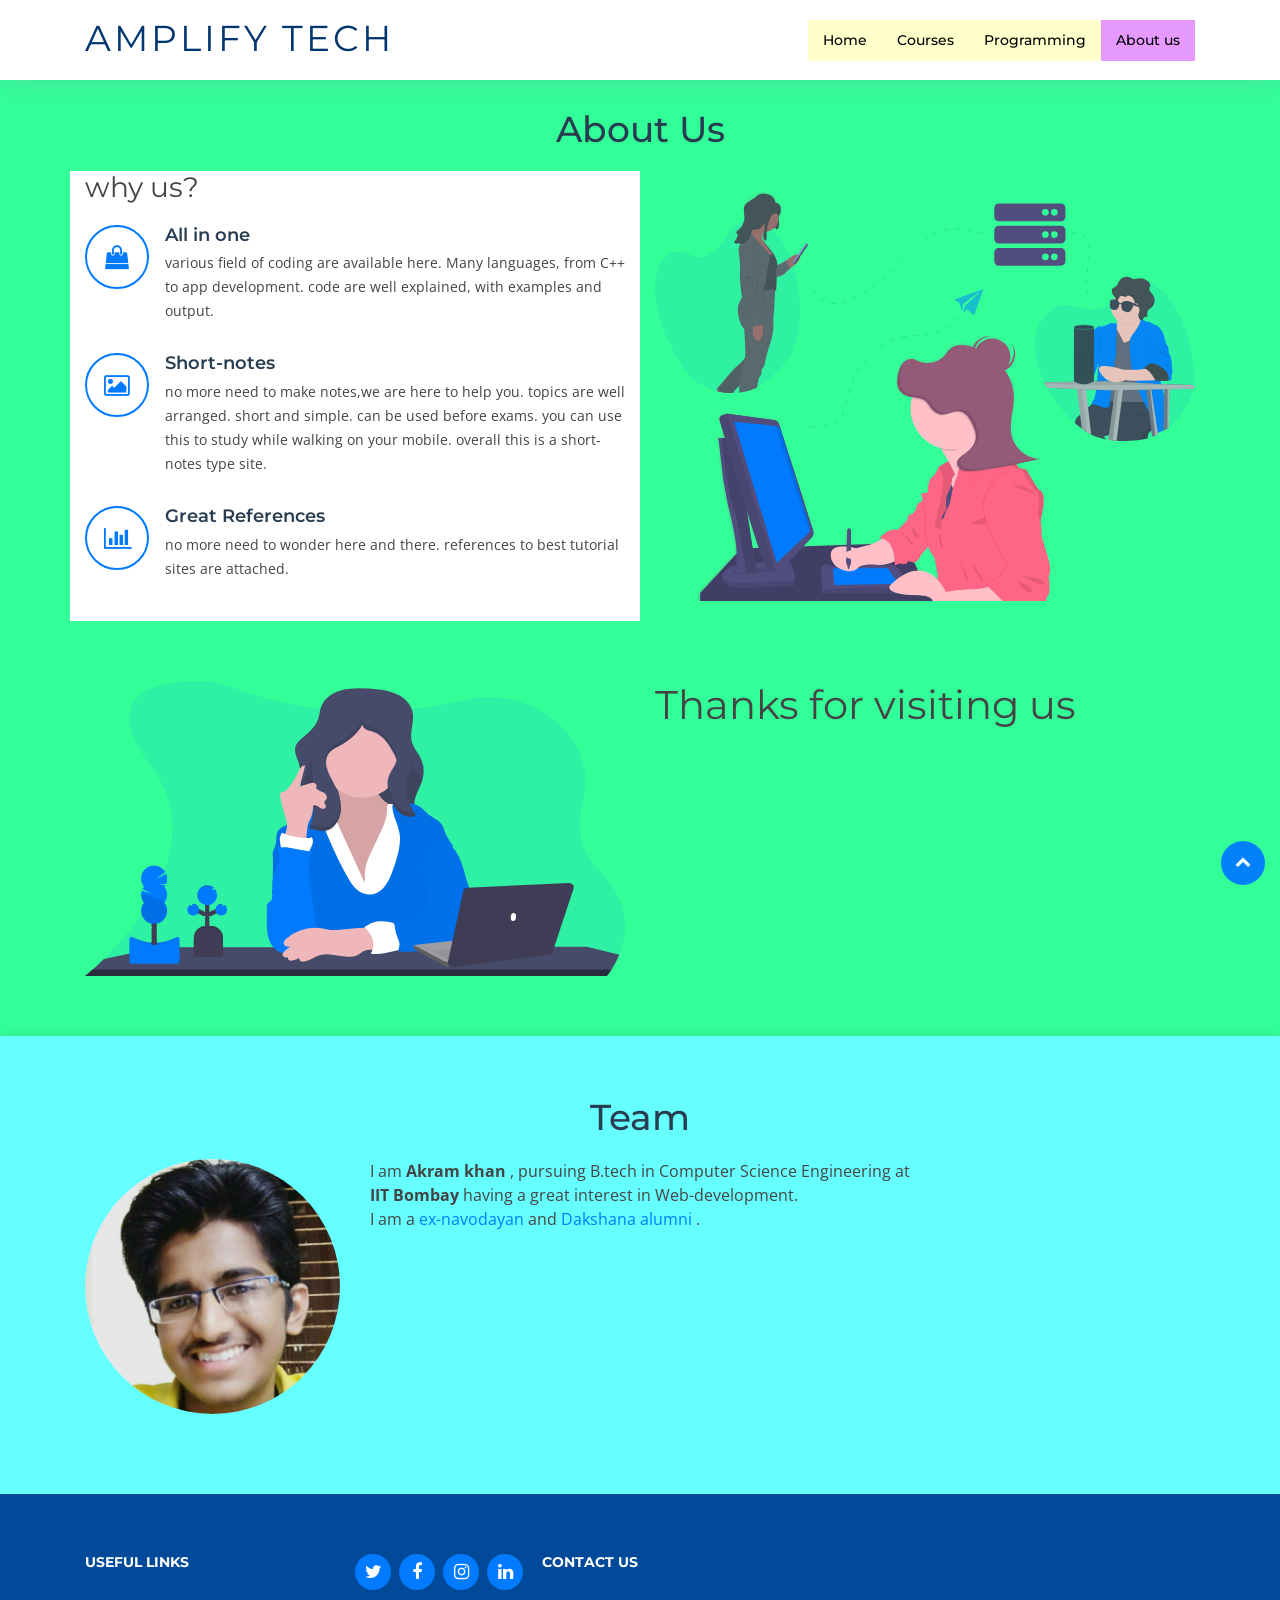
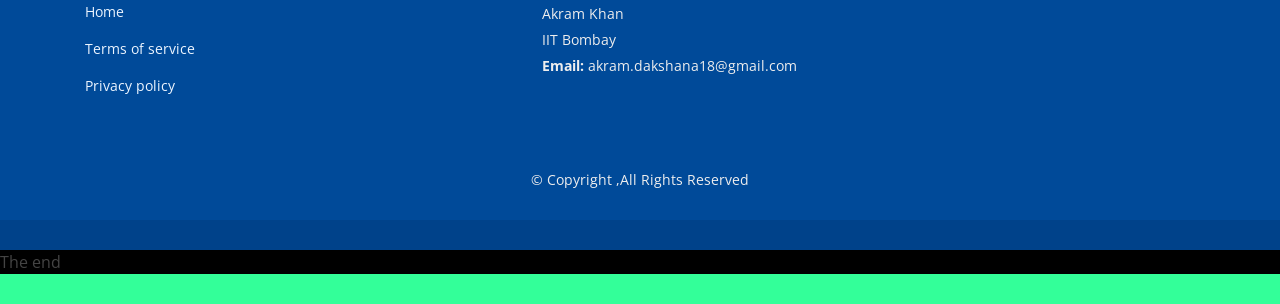
==== commit 764ad246: "Update aboutus.html" ====
--- a/aboutus.html
+++ b/aboutus.html
@@ -245,7 +245,7 @@
             <p>
               Akram Khan <br>
               IIT Bombay<br>
-              <strong>Email:</strong> akram.iitbombay@gmail.com<br>
+              <strong>Email:</strong> akram.dakshana18@gmail.com<br>
             </p> 
 
           </div>
